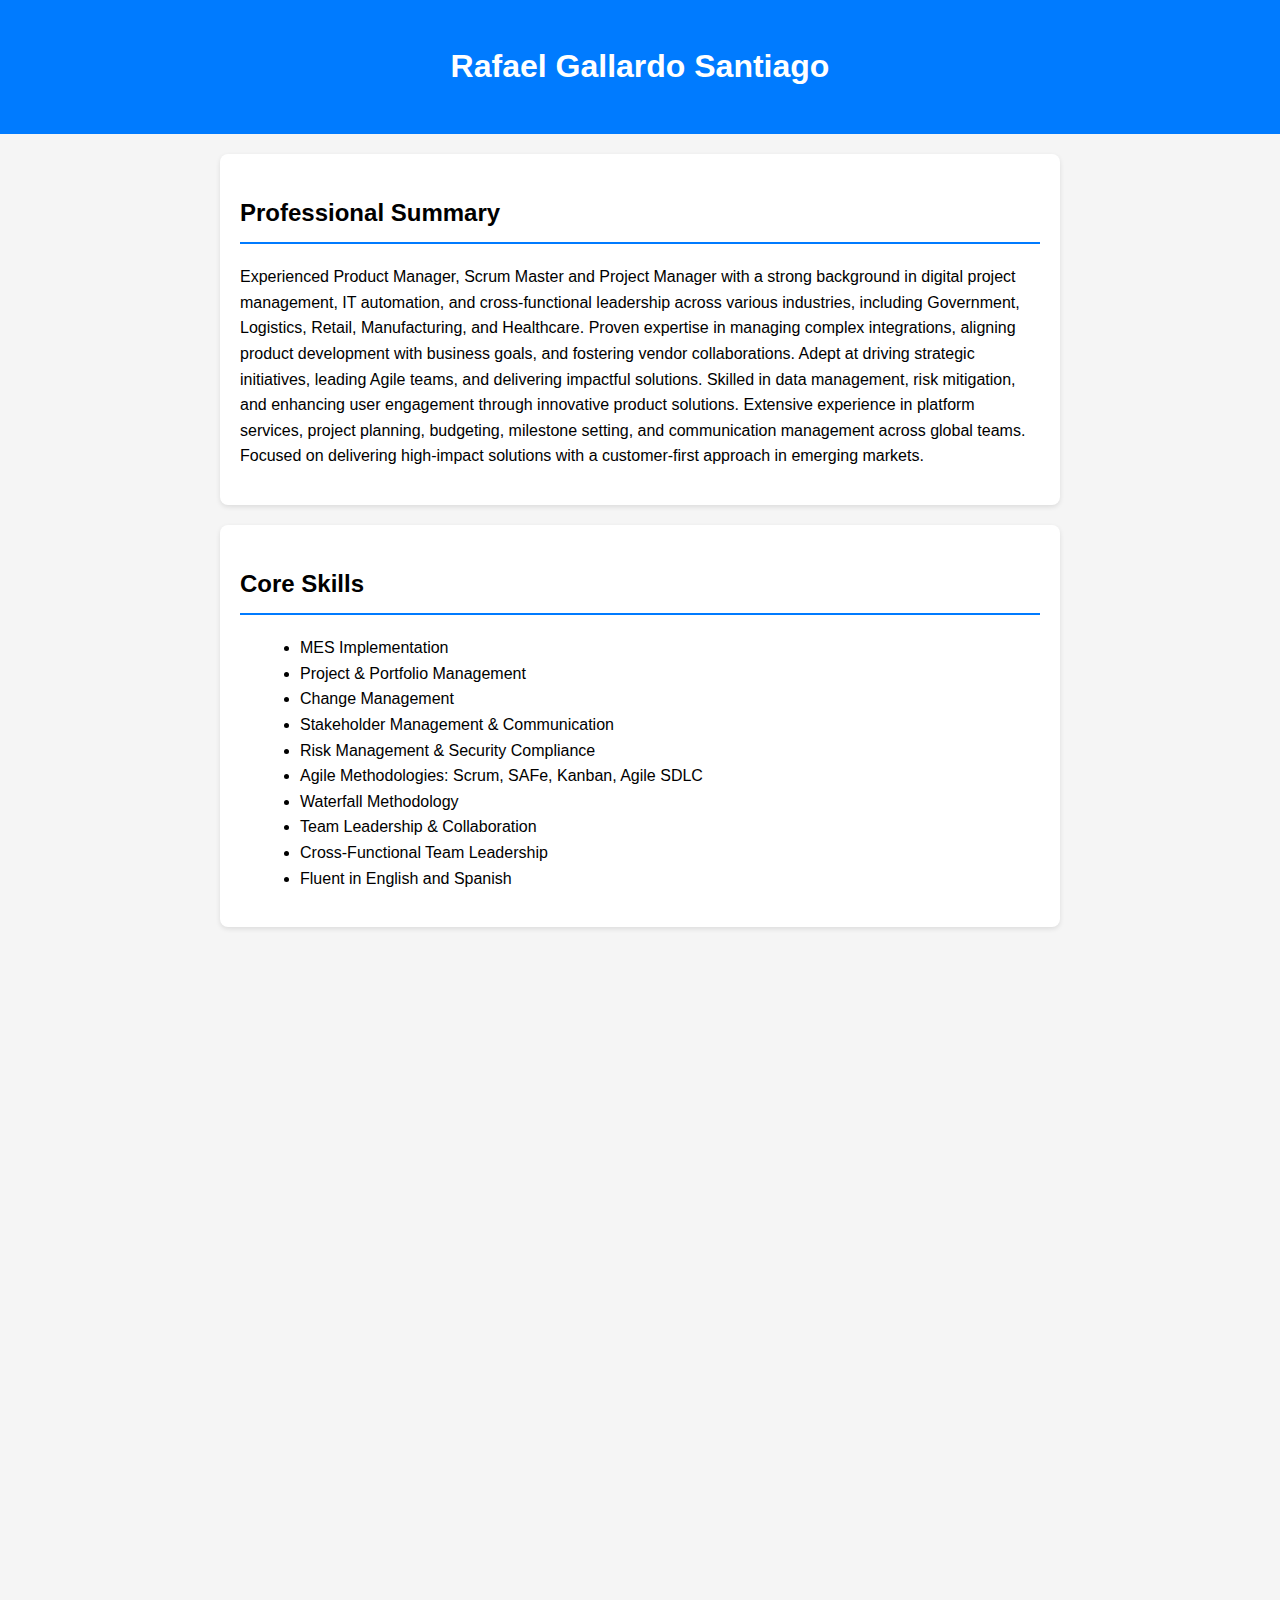
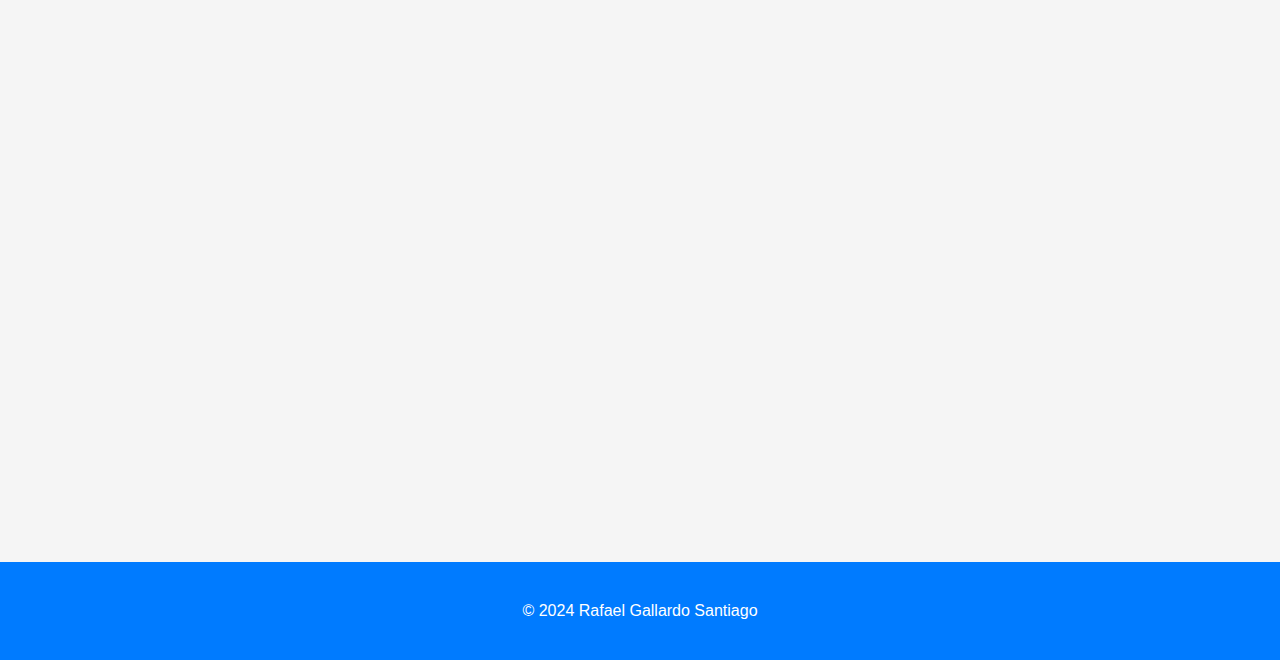
==== Index2.html @ 441f89a7 "Add files via upload" ====
<!DOCTYPE html>
<html lang="en">
<head>
    <meta charset="UTF-8">
    <meta name="viewport" content="width=device-width, initial-scale=1.0">
    <title>My Resume</title>
    <link rel="stylesheet" href="style2.css"> <!-- Enlace a la hoja de estilo -->
    <script>
        // Cerrar detalles de trabajo al hacer clic fuera de ellos
        document.addEventListener('click', (event) => {
            const jobDetails = document.querySelectorAll('.job-details');
            if (!event.target.closest('.job-title')) {
                jobDetails.forEach(details => details.classList.remove('active'));
            }
        });

        // Agregar efecto de scroll
        document.addEventListener('DOMContentLoaded', () => {
            const sections = document.querySelectorAll('.scroll-section');

            const observer = new IntersectionObserver((entries) => {
                entries.forEach(entry => {
                    if (entry.isIntersecting) {
                        entry.target.classList.add('visible'); // Añadir la clase visible
                        observer.unobserve(entry.target); // Dejar de observar
                    }
                });
            });

            sections.forEach(section => {
                observer.observe(section); // Observar cada sección
            });
        });
    </script>
</head>
<body>
    <header>
        <h1>Rafael Gallardo Santiago</h1> <!-- Nombre del usuario -->
    </header>

    <section class="summary scroll-section">
        <h2>Professional Summary</h2> <!-- Resumen profesional -->
        <p>Experienced Product Manager, 
        Scrum Master and 
        Project Manager with a strong background 
        in digital project management, IT automation, and 
        cross-functional leadership across various industries, including Government, Logistics, 
        Retail, Manufacturing, and Healthcare. Proven expertise in managing complex integrations, 
        aligning product development with business goals, and fostering vendor collaborations. 
        Adept at driving strategic initiatives, leading Agile teams, and delivering impactful solutions. 
        Skilled in data management, risk mitigation, and enhancing user engagement through innovative 
        product solutions. Extensive experience in platform services, project planning, budgeting, 
        milestone setting, and communication management across global teams. Focused on delivering 
        high-impact solutions with a customer-first approach in emerging markets.</p>
    </section>

    <section class="skills scroll-section">
        <h2>Core Skills</h2>
        <ul>
            <li>MES Implementation</li>
            <li>Project & Portfolio Management</li>
            <li>Change Management</li>
            <li>Stakeholder Management & Communication</li>
            <li>Risk Management & Security Compliance</li>
            <li>Agile Methodologies: Scrum, SAFe, Kanban, Agile SDLC</li>
            <li>Waterfall Methodology</li>
            <li>Team Leadership & Collaboration</li>
            <li>Cross-Functional Team Leadership</li>
            <li>Fluent in English and Spanish</li>
        </ul>
    </section>

    <section class="achievements scroll-section">
        <h2>Relevant Achievements</h2> <!-- Nuevas logros relevantes -->
        <ul>
            <li>Successfully led a multi-site MES Implementation project across three plants, reducing manual interventions by 15%.</li>
            <li>Guided cross-functional teams through change management processes, increasing adoption rates by 20%.</li>
            <li>Managed a portfolio of projects, including a critical ERP integration, achieving seamless rollouts and positive stakeholder feedback.</li>
        </ul>
    </section>

    <section class="experience scroll-section">
        <h2>Experience</h2>

        <div class="job">
            <h3 class="job-title">Product Owner<br>Baxter, CDMX, México</h3>
            <p>October 2022 – June 2024</p>
            <div id="job1Details" class="job-details">
                <ul class="experience-list">
                    <li>Product & Integration Management: Spearheaded digital survey portal projects, enhancing customer engagement and aligning product strategy with customer needs.</li>
                    <li>Data Optimization: Managed data cleaning, reducing costs by 10% and optimizing workflows for AP automation and platform services.</li>
                    <li>Risk Management & Quality Assurance: Developed a Recovery Disaster Plan (RDP) and led security assessments to ensure compliance and system resilience.</li>
                    <li>Vendor Management & Collaboration: Managed relationships with SaaS vendors, supporting commercial teams and integrating technology solutions to improve customer experience.</li>
                    <li>Leadership & Delivery: Defined KPIs, led backlog management, and ensured seamless execution of platform-related projects.</li>
                </ul>
            </div>
        </div>

        <div class="job">
            <h3 class="job-title">Project Manager/Scrum Master<br>Avattar Consulting, Monterrey, N.L., México</h3>
            <p>September 2019 – June 2022</p>
            <div id="job2Details" class="job-details">
                <ul class="experience-list">
                    <li>Led MES and ITSM implementations, aligning with agile methodologies and driving key milestones.</li>
                    <li>Platform Services Development: Led ITSM y automatización de proyectos que se alinearon con la hoja de ruta del producto, ofreciendo soluciones que mejoraron los resultados comerciales y la satisfacción del cliente.</li>
                    <li>Portfolio & Process Management: Managed a portfolio of supply chain projects, executing strategic initiatives and achieving milestones on time.</li>
                    <li>Backlog & Roadmap Prioritization: Prioritized product backlogs based on business impact and customer needs, delivering results aligned with company objectives.</li>
                    <li>Agile Leadership: Promoted continuous improvement through Agile practices and led cross-functional teams in product execution.</li>
                    <li>Infrastructure & Operations Oversight: Supervised upgrades to support digital transformation initiatives and platform enhancements.</li>
                </ul>
            </div>
        </div>

        <div class="job">
            <h3 class="job-title">Project Manager<br>DHL/Latbc Consulting, CDMX, México</h3>
            <p>December 2017 – June 2019</p>
            <div id="job3Details" class="job-details">
                <ul class="experience-list">
                    <li>HR Technology Transition: Directed the transition to new HR platforms, improving operational efficiency and ensuring seamless system integration.</li>
                    <li>Project Portfolio Management: Managed a range of projects that aligned with company strategy, optimizing resources and improving platform stability.</li>
                    <li>Drove change management efforts and facilitated collaboration between diverse global teams.</li>
                    <li>Achieved a 10% cost reduction through effective risk mitigation and stakeholder communication.</li>
                </ul>
            </div>
        </div>

        <div class="job">
            <h3 class="job-title">Project Manager<br>Soletanche Bachy, Paris, France</h3>
            <p>September 2017 – November 2019</p>
            <div id="job4Details" class="job-details">
                <ul class="experience-list">
                    <li>Financial Systems Integration: Led the integration of financial systems, streamlining AP processes to enhance platform performance and compliance with global standards.</li>
                    <li>Automation & Process Optimization: Implemented OCR soluciones y automatizó flujos de trabajo, mejorando la eficiencia operativa para servicios basados en plataformas.</li>
                </ul>
            </div>
        </div>

        <div class="job">
            <h3 class="job-title">Scrum Master/Project Manager<br>SUNAT, Lima, Peru</h3>
            <p>July 2016 – July 2017</p>
            <div id="job5Details" class="job-details">
                <ul class="experience-list">
                    <li>Agile Product Development: Managed product backlogs and facilitated Scrum ceremonies to deliver key features for the financial services platform, ensuring compliance with regulatory requirements.</li>
                    <li>Compliance & Process Integration: Ensured that platform-related features complied with Peruvian legislation, driving successful system integrations and market launches.</li>
                </ul>
            </div>
        </div>

        <div class="job">
            <h3 class="job-title">Consultant, Acting Manager, Project Manager, Functional & Technical Lead<br>Various Clients: Siemens, Deloitte, HP, etc., CDMX, México</h3>
            <p>July 2015 – June 2016</p>
            <div id="job6Details" class="job-details">
                <ul class="experience-list">
                    <li>ERP Systems Migration: Directed ERP migrations, ensuring platform integrity and uninterrupted business operations.</li>
                </ul>
            </div>
        </div>

        <!-- Puedes agregar más trabajos aquí -->
    </section>

    <footer>
        <p>&copy; 2024 Rafael Gallardo Santiago</p>
    </footer>
</body>
</html>
---- style2.css ----
/* Estilos generales */
body {
    font-family: 'Arial', sans-serif;
    margin: 0;
    padding: 0;
    line-height: 1.6;
    background-color: #f5f5f5;
}

/* Estilo del encabezado */
header {
    background: #007bff;
    color: #fff;
    padding: 20px;
    text-align: center;
}

/* Estilo de las secciones */
section {
    max-width: 800px;
    margin: 20px auto;
    padding: 20px;
    background: #fff;
    border-radius: 8px;
    box-shadow: 0 2px 5px rgba(0, 0, 0, 0.1);
}

/* Estilo de los títulos */
h2 {
    border-bottom: 2px solid #007bff;
    padding-bottom: 10px;
}

/* Estilo de las listas */
ul {
    list-style-type: disc;
    margin-left: 20px;
}

/* Estilo de los trabajos */
.job {
    margin-bottom: 20px;
}

.job-title {
    cursor: pointer;
    color: #007bff;
}

.job-details {
    display: none; /* Ocultar detalles por defecto */
}

.job-details.active {
    display: block; /* Mostrar detalles cuando está activo */
}

/* Efecto de visibilidad al hacer scroll */
.scroll-section {
    opacity: 0;
    transform: translateY(20px);
    transition: opacity 0.6s ease, transform 0.6s ease;
}

.scroll-section.visible {
    opacity: 1;
    transform: translateY(0);
}

/* Estilo del pie de página */
footer {
    text-align: center;
    padding: 20px;
    background: #007bff;
    color: #fff;
    position: relative;
}
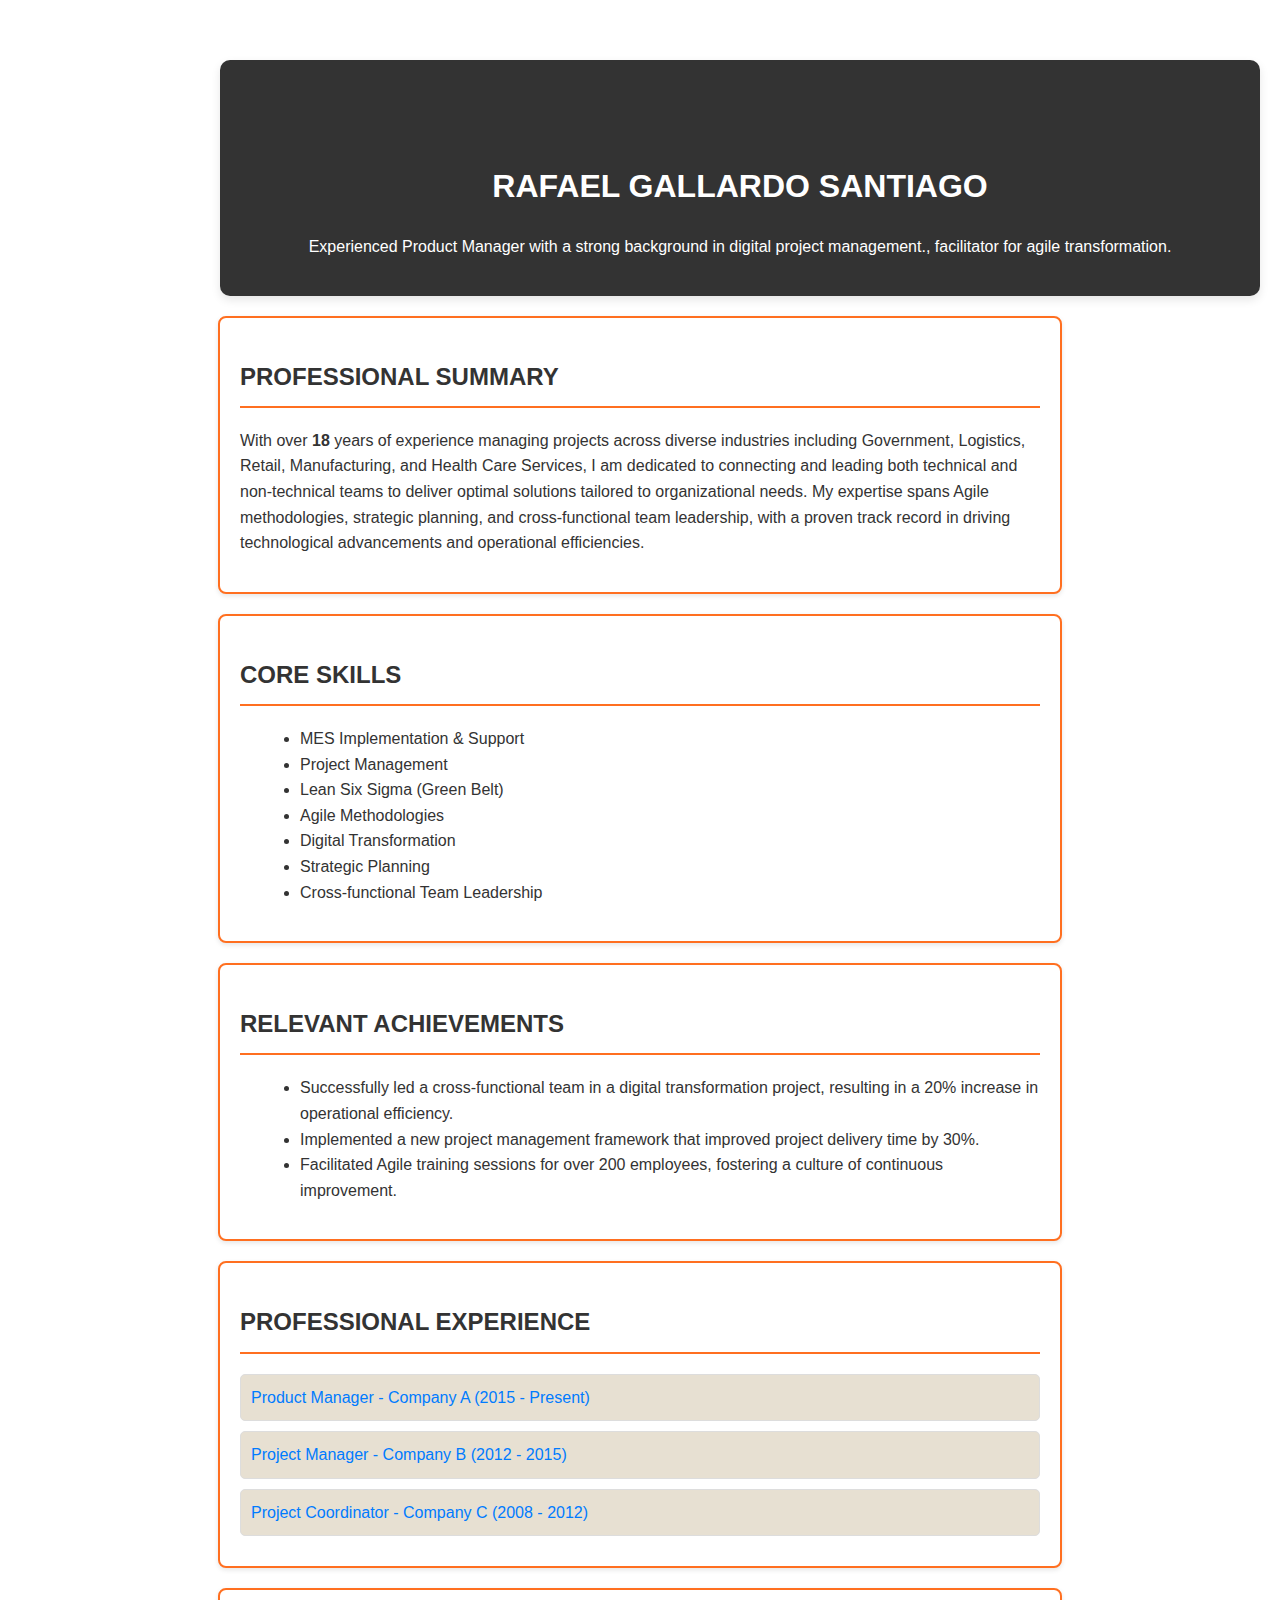
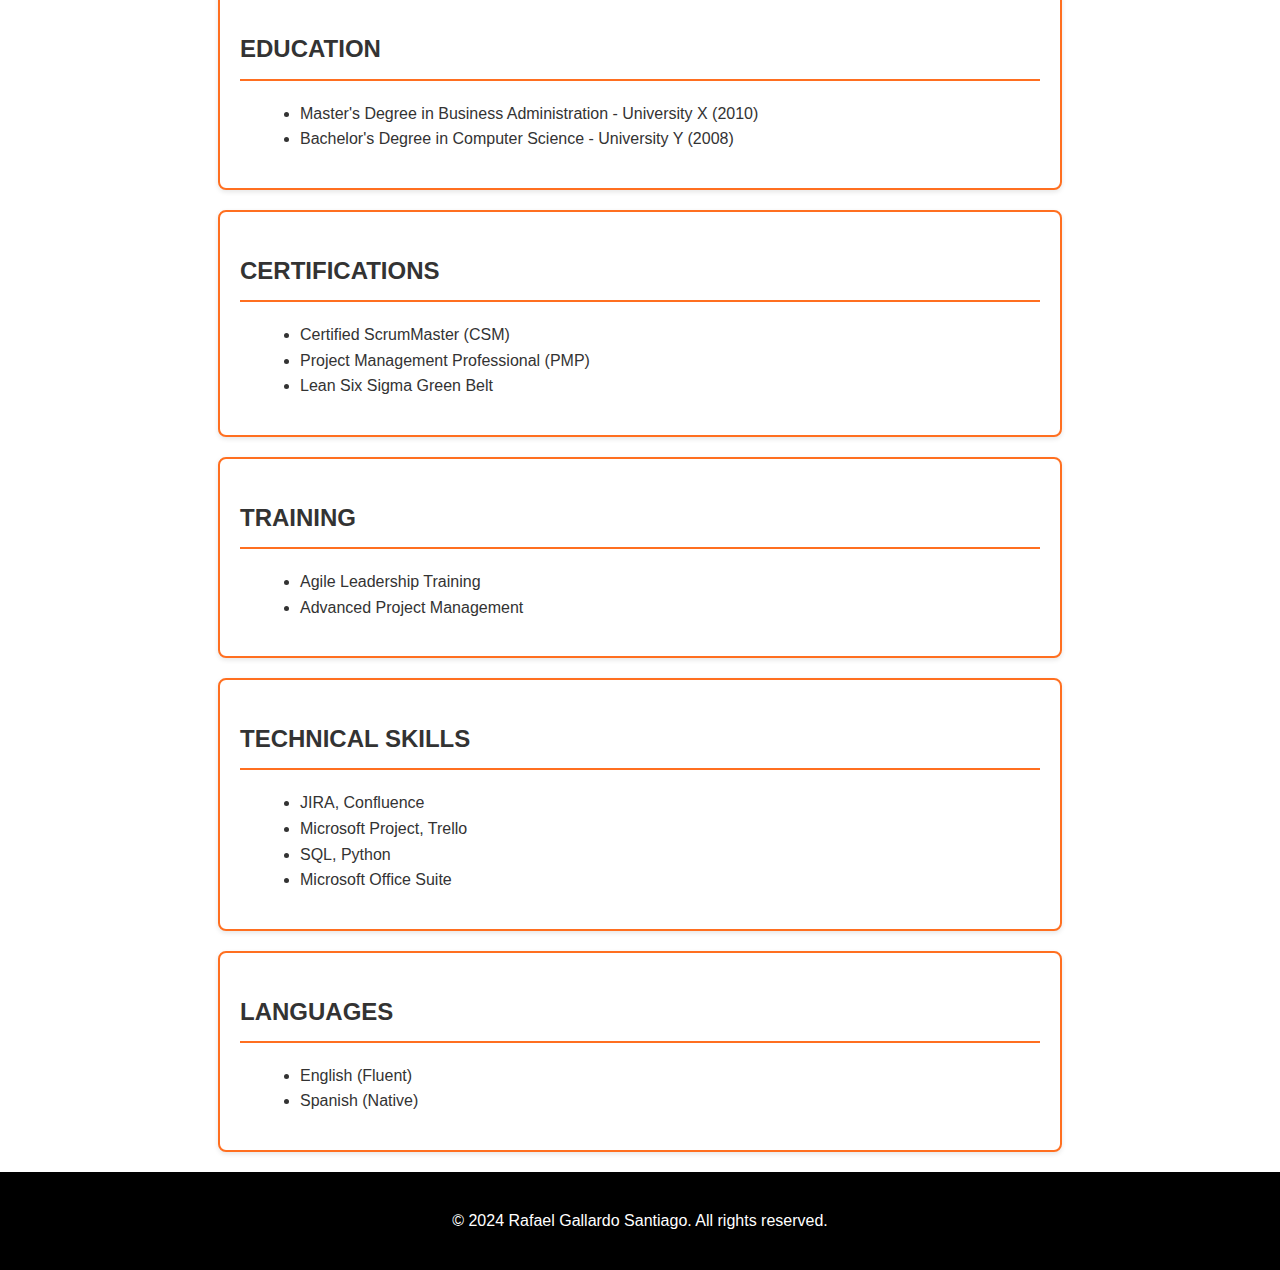
==== commit f9d0f382: "Update Index2.html" ====
--- a/Index2.html
+++ b/Index2.html
@@ -1,166 +1,273 @@
 <!DOCTYPE html>
 <html lang="en">
 <head>
-    <meta charset="UTF-8">
-    <meta name="viewport" content="width=device-width, initial-scale=1.0">
-    <title>My Resume</title>
-    <link rel="stylesheet" href="style2.css"> <!-- Enlace a la hoja de estilo -->
-    <script>
-        // Cerrar detalles de trabajo al hacer clic fuera de ellos
-        document.addEventListener('click', (event) => {
-            const jobDetails = document.querySelectorAll('.job-details');
-            if (!event.target.closest('.job-title')) {
-                jobDetails.forEach(details => details.classList.remove('active'));
-            }
-        });
-
-        // Agregar efecto de scroll
-        document.addEventListener('DOMContentLoaded', () => {
-            const sections = document.querySelectorAll('.scroll-section');
-
-            const observer = new IntersectionObserver((entries) => {
-                entries.forEach(entry => {
-                    if (entry.isIntersecting) {
-                        entry.target.classList.add('visible'); // Añadir la clase visible
-                        observer.unobserve(entry.target); // Dejar de observar
-                    }
-                });
-            });
-
-            sections.forEach(section => {
-                observer.observe(section); // Observar cada sección
-            });
-        });
-    </script>
+    <meta charset="UTF-8"> <!-- Establece el conjunto de caracteres como UTF-8 -->
+    <meta name="viewport" content="width=device-width, initial-scale=1.0"> <!-- Configura la vista para dispositivos móviles -->
+    <meta name="description" content="Resume of Rafael Gallardo Santiago, experienced Product Manager specializing in digital project management."> <!-- Descripción del contenido -->
+    <meta name="keywords" content="Resume, Product Manager, Project Management, Agile, Certifications"> <!-- Palabras clave para SEO -->
+    <title>My Resume</title> <!-- Título de la página -->
+    <link rel="stylesheet" href="style2.css"> <!-- Enlace a la hoja de estilos externa -->
+    <style>
+        body {
+            font-family: 'Segoe UI', sans-serif; /* Fuente principal */
+            margin: 0; /* Sin margen */
+            padding: 0; /* Sin relleno */
+            line-height: 1.6; /* Altura de línea */
+            background-color: #ffffff; /* Color de fondo */
+            color: #333333; /* Color del texto */
+        }
+
+        .navbar {
+            display: flex; /* Usar flexbox para la disposición */
+            flex-direction: row; /* Dirección de la navbar en fila */
+            background: #000000; /* Color de fondo de la navbar */
+            padding: 10px; /* Relleno de la navbar */
+            position: fixed; /* Fija en la pantalla */
+            top: 0; /* Arriba de la pantalla */
+            left: 0; /* A la izquierda */
+            width: 100%; /* Ancho completo */
+            overflow-x: auto; /* Permitir desplazamiento horizontal */
+            white-space: nowrap; /* Evitar saltos de línea */
+            z-index: 999; /* Mantener por encima */
+        }
+
+        .navbar a {
+            color: #ffffff; /* Color de texto de los enlaces */
+            text-decoration: none; /* Sin subrayado */
+            padding: 15px; /* Relleno de los enlaces */
+            margin: 0 5px; /* Margen entre enlaces */
+            transition: background 0.3s, color 0.3s, font-weight 0.3s; /* Transición suave */
+            border-radius: 5px; /* Bordes redondeados */
+            text-transform: uppercase; /* Texto en mayúsculas */
+        }
+
+        .navbar a:hover, .navbar a:focus {
+            background: #ff6f20; /* Color de fondo al pasar el mouse */
+            color: #000000; /* Color de texto al pasar el mouse */
+            font-weight: bold; /* Texto en negrita al pasar el mouse */
+        }
+
+        .navbar a.active {
+            background: #ff6f20; /* Color de fondo activo */
+            color: #000000; /* Color de texto activo */
+            font-weight: bold; /* Negrita para enlace activo */
+        }
+
+        .main-header {
+            padding: 80px 20px 20px; /* Relleno del encabezado */
+            text-align: center; /* Centrar texto */
+            position: relative; /* Posición relativa */
+            z-index: 1000; /* Mantener por encima */
+            background: #333333; /* Color de fondo del encabezado */
+            color: #ffffff; /* Color del texto */
+            border-radius: 10px; /* Bordes redondeados */
+            margin-top: 60px; /* Margen superior para evitar superposición con navbar */
+            margin-left: 20px; /* Margen a la izquierda */
+            margin-right: 20px; /* Margen a la derecha */
+            box-shadow: 0 4px 10px rgba(0, 0, 0, 0.1); /* Sombra */
+        }
+
+        section {
+            max-width: 800px; /* Ancho máximo de la sección */
+            margin: 20px auto; /* Margen automático */
+            padding: 20px; /* Relleno de la sección */
+            background: #ffffff; /* Color de fondo de la sección */
+            border-radius: 8px; /* Bordes redondeados */
+            box-shadow: 0 2px 5px rgba(0, 0, 0, 0.1); /* Sombra */
+            border: 2px solid #ff6f20; /* Borde */
+            transition: background 0.3s ease; /* Transición de fondo */
+        }
+
+        section:hover {
+            background-color: #f2f2f2; /* Cambio de color al pasar el mouse */
+        }
+
+        h2 {
+            border-bottom: 2px solid #ff6f20; /* Línea inferior */
+            padding-bottom: 10px; /* Relleno inferior */
+            cursor: pointer; /* Cambiar cursor */
+            text-transform: uppercase; /* Texto en mayúsculas */
+        }
+
+        .job-title {
+            cursor: pointer; /* Cambiar cursor */
+            background: #e7e0d2; /* Color de fondo de título de trabajo */
+            padding: 10px; /* Relleno */
+            border: 1px solid #ddd; /* Borde */
+            border-radius: 5px; /* Bordes redondeados */
+            margin: 10px 0; /* Margen */
+        }
+
+        .job-details {
+            display: none; /* Oculto por defecto */
+            padding: 10px; /* Relleno */
+            border-left: 3px solid #ff6f20; /* Borde izquierdo */
+            margin-top: 5px; /* Margen superior */
+            background: #f9f9f9; /* Color de fondo */
+        }
+
+        footer {
+            text-align: center; /* Centrar texto en pie de página */
+            padding: 20px; /* Relleno */
+            background: #000000; /* Color de fondo */
+            color: #ffffff; /* Color de texto */
+            position: relative; /* Posición relativa */
+            margin-top: 20px; /* Margen superior */
+        }
+
+        @media (min-width: 768px) {
+            .navbar {
+                flex-direction: column; /* Dirección de la navbar en columna */
+                left: -220px; /* Oculto inicialmente */
+                width: 200px; /* Ancho de la navbar */
+                height: 100%; /* Altura completa */
+                transition: left 0.3s; /* Transición suave al mostrar/ocultar */
+            }
+            .navbar.show {
+                left: 0; /* Mostrar la navbar */
+            }
+            .main-header {
+                margin-left: 220px; /* Margen a la izquierda para el encabezado */
+            }
+        }
+
+        @media (max-width: 768px) {
+            body {
+                font-size: 14px; /* Tamaño de fuente más pequeño en móvil */
+            }
+            .main-header {
+                margin-left: 0; /* Sin margen a la izquierda */
+                margin-right: 0; /* Sin margen a la derecha */
+            }
+        }
+
+        html {
+            scroll-behavior: smooth; /* Desplazamiento suave */
+        }
+    </style>
 </head>
 <body>
-    <header>
-        <h1>Rafael Gallardo Santiago</h1> <!-- Nombre del usuario -->
+
+    <nav class="navbar" aria-label="Main navigation"> <!-- Barra de navegación principal -->
+        <a href="#professional-summary">PROFESSIONAL SUMMARY</a> <!-- Enlace a resumen profesional -->
+        <a href="#core-skills">CORE SKILLS</a> <!-- Enlace a habilidades clave -->
+        <a href="#achievements">RELEVANT ACHIEVEMENTS</a> <!-- Enlace a logros relevantes -->
+        <a href="#experience">PROFESSIONAL EXPERIENCE</a> <!-- Enlace a experiencia profesional -->
+        <a href="#education">EDUCATION</a> <!-- Enlace a educación -->
+        <a href="#certifications">CERTIFICATIONS</a> <!-- Enlace a certificaciones -->
+        <a href="#training">TRAINING</a> <!-- Enlace a formación -->
+        <a href="#technical-skills">TECHNICAL SKILLS</a> <!-- Enlace a habilidades técnicas -->
+        <a href="#languages">LANGUAGES</a> <!-- Enlace a idiomas -->
+    </nav>
+
+    <header class="main-header"> <!-- Encabezado principal -->
+        <h1>RAFAEL GALLARDO SANTIAGO</h1> <!-- Nombre del candidato -->
+        <p>Experienced Product Manager with a strong background in digital project management., facilitator for agile transformation.</p> <!-- Descripción breve -->
     </header>
 
-    <section class="summary scroll-section">
-        <h2>Professional Summary</h2> <!-- Resumen profesional -->
-        <p>Experienced Product Manager, 
-        Scrum Master and 
-        Project Manager with a strong background 
-        in digital project management, IT automation, and 
-        cross-functional leadership across various industries, including Government, Logistics, 
-        Retail, Manufacturing, and Healthcare. Proven expertise in managing complex integrations, 
-        aligning product development with business goals, and fostering vendor collaborations. 
-        Adept at driving strategic initiatives, leading Agile teams, and delivering impactful solutions. 
-        Skilled in data management, risk mitigation, and enhancing user engagement through innovative 
-        product solutions. Extensive experience in platform services, project planning, budgeting, 
-        milestone setting, and communication management across global teams. Focused on delivering 
-        high-impact solutions with a customer-first approach in emerging markets.</p>
-    </section>
-
-    <section class="skills scroll-section">
-        <h2>Core Skills</h2>
-        <ul>
-            <li>MES Implementation</li>
-            <li>Project & Portfolio Management</li>
-            <li>Change Management</li>
-            <li>Stakeholder Management & Communication</li>
-            <li>Risk Management & Security Compliance</li>
-            <li>Agile Methodologies: Scrum, SAFe, Kanban, Agile SDLC</li>
-            <li>Waterfall Methodology</li>
-            <li>Team Leadership & Collaboration</li>
-            <li>Cross-Functional Team Leadership</li>
-            <li>Fluent in English and Spanish</li>
-        </ul>
-    </section>
-
-    <section class="achievements scroll-section">
-        <h2>Relevant Achievements</h2> <!-- Nuevas logros relevantes -->
-        <ul>
-            <li>Successfully led a multi-site MES Implementation project across three plants, reducing manual interventions by 15%.</li>
-            <li>Guided cross-functional teams through change management processes, increasing adoption rates by 20%.</li>
-            <li>Managed a portfolio of projects, including a critical ERP integration, achieving seamless rollouts and positive stakeholder feedback.</li>
-        </ul>
-    </section>
-
-    <section class="experience scroll-section">
-        <h2>Experience</h2>
-
-        <div class="job">
-            <h3 class="job-title">Product Owner<br>Baxter, CDMX, México</h3>
-            <p>October 2022 – June 2024</p>
-            <div id="job1Details" class="job-details">
-                <ul class="experience-list">
-                    <li>Product & Integration Management: Spearheaded digital survey portal projects, enhancing customer engagement and aligning product strategy with customer needs.</li>
-                    <li>Data Optimization: Managed data cleaning, reducing costs by 10% and optimizing workflows for AP automation and platform services.</li>
-                    <li>Risk Management & Quality Assurance: Developed a Recovery Disaster Plan (RDP) and led security assessments to ensure compliance and system resilience.</li>
-                    <li>Vendor Management & Collaboration: Managed relationships with SaaS vendors, supporting commercial teams and integrating technology solutions to improve customer experience.</li>
-                    <li>Leadership & Delivery: Defined KPIs, led backlog management, and ensured seamless execution of platform-related projects.</li>
-                </ul>
+    <main class="container"> <!-- Contenedor principal -->
+        <section id="professional-summary"> <!-- Sección de resumen profesional -->
+            <h2>PROFESSIONAL SUMMARY</h2> <!-- Título de la sección -->
+            <p>With over <strong>18</strong> years of experience managing projects across diverse industries including Government, Logistics, Retail, Manufacturing, and Health Care Services, I am dedicated to connecting and leading both technical and non-technical teams to deliver 
+                   optimal solutions tailored to organizational needs. My expertise spans Agile methodologies, strategic planning, and cross-functional team leadership, with a proven track record in driving technological advancements and operational efficiencies.</p> <!-- Contenido del resumen -->
+        </section>
+
+        <section id="core-skills"> <!-- Sección de habilidades clave -->
+            <h2>CORE SKILLS</h2> <!-- Título de la sección -->
+            <ul> <!-- Lista de habilidades -->
+                <li>MES Implementation & Support</li> <!-- Habilidad 1 -->
+                <li>Project Management</li> <!-- Habilidad 2 -->
+                <li>Lean Six Sigma (Green Belt)</li> <!-- Habilidad 3 -->
+                <li>Agile Methodologies</li> <!-- Habilidad 4 -->
+                <li>Digital Transformation</li> <!-- Habilidad 5 -->
+                <li>Strategic Planning</li> <!-- Habilidad 6 -->
+                <li>Cross-functional Team Leadership</li> <!-- Habilidad 7 -->
+            </ul>
+        </section>
+
+        <section id="achievements"> <!-- Sección de logros relevantes -->
+            <h2>RELEVANT ACHIEVEMENTS</h2> <!-- Título de la sección -->
+            <ul> <!-- Lista de logros -->
+                <li>Successfully led a cross-functional team in a digital transformation project, resulting in a 20% increase in operational efficiency.</li> <!-- Logro 1 -->
+                <li>Implemented a new project management framework that improved project delivery time by 30%.</li> <!-- Logro 2 -->
+                <li>Facilitated Agile training sessions for over 200 employees, fostering a culture of continuous improvement.</li> <!-- Logro 3 -->
+            </ul>
+        </section>
+
+        <section id="experience"> <!-- Sección de experiencia profesional -->
+            <h2>PROFESSIONAL EXPERIENCE</h2> <!-- Título de la sección -->
+            <div class="job-title" onclick="toggleDetails('job1-details')">Product Manager - Company A (2015 - Present)</div> <!-- Título de trabajo 1 -->
+            <div class="job-details" id="job1-details"> <!-- Detalles del trabajo 1 -->
+                <p>Leading a team of product owners and developers to deliver digital products that meet customer needs.</p> <!-- Descripción del trabajo 1 -->
             </div>
-        </div>
-
-        <div class="job">
-            <h3 class="job-title">Project Manager/Scrum Master<br>Avattar Consulting, Monterrey, N.L., México</h3>
-            <p>September 2019 – June 2022</p>
-            <div id="job2Details" class="job-details">
-                <ul class="experience-list">
-                    <li>Led MES and ITSM implementations, aligning with agile methodologies and driving key milestones.</li>
-                    <li>Platform Services Development: Led ITSM y automatización de proyectos que se alinearon con la hoja de ruta del producto, ofreciendo soluciones que mejoraron los resultados comerciales y la satisfacción del cliente.</li>
-                    <li>Portfolio & Process Management: Managed a portfolio of supply chain projects, executing strategic initiatives and achieving milestones on time.</li>
-                    <li>Backlog & Roadmap Prioritization: Prioritized product backlogs based on business impact and customer needs, delivering results aligned with company objectives.</li>
-                    <li>Agile Leadership: Promoted continuous improvement through Agile practices and led cross-functional teams in product execution.</li>
-                    <li>Infrastructure & Operations Oversight: Supervised upgrades to support digital transformation initiatives and platform enhancements.</li>
-                </ul>
+            <div class="job-title" onclick="toggleDetails('job2-details')">Project Manager - Company B (2012 - 2015)</div> <!-- Título de trabajo 2 -->
+            <div class="job-details" id="job2-details"> <!-- Detalles del trabajo 2 -->
+                <p>Managed multiple projects with budgets exceeding $1M, ensuring timely delivery and stakeholder satisfaction.</p> <!-- Descripción del trabajo 2 -->
             </div>
-        </div>
-
-        <div class="job">
-            <h3 class="job-title">Project Manager<br>DHL/Latbc Consulting, CDMX, México</h3>
-            <p>December 2017 – June 2019</p>
-            <div id="job3Details" class="job-details">
-                <ul class="experience-list">
-                    <li>HR Technology Transition: Directed the transition to new HR platforms, improving operational efficiency and ensuring seamless system integration.</li>
-                    <li>Project Portfolio Management: Managed a range of projects that aligned with company strategy, optimizing resources and improving platform stability.</li>
-                    <li>Drove change management efforts and facilitated collaboration between diverse global teams.</li>
-                    <li>Achieved a 10% cost reduction through effective risk mitigation and stakeholder communication.</li>
-                </ul>
+            <div class="job-title" onclick="toggleDetails('job3-details')">Project Coordinator - Company C (2008 - 2012)</div> <!-- Título de trabajo 3 -->
+            <div class="job-details" id="job3-details"> <!-- Detalles del trabajo 3 -->
+                <p>Supported project managers in coordinating project activities, schedules, and resources.</p> <!-- Descripción del trabajo 3 -->
             </div>
-        </div>
-
-        <div class="job">
-            <h3 class="job-title">Project Manager<br>Soletanche Bachy, Paris, France</h3>
-            <p>September 2017 – November 2019</p>
-            <div id="job4Details" class="job-details">
-                <ul class="experience-list">
-                    <li>Financial Systems Integration: Led the integration of financial systems, streamlining AP processes to enhance platform performance and compliance with global standards.</li>
-                    <li>Automation & Process Optimization: Implemented OCR soluciones y automatizó flujos de trabajo, mejorando la eficiencia operativa para servicios basados en plataformas.</li>
-                </ul>
-            </div>
-        </div>
-
-        <div class="job">
-            <h3 class="job-title">Scrum Master/Project Manager<br>SUNAT, Lima, Peru</h3>
-            <p>July 2016 – July 2017</p>
-            <div id="job5Details" class="job-details">
-                <ul class="experience-list">
-                    <li>Agile Product Development: Managed product backlogs and facilitated Scrum ceremonies to deliver key features for the financial services platform, ensuring compliance with regulatory requirements.</li>
-                    <li>Compliance & Process Integration: Ensured that platform-related features complied with Peruvian legislation, driving successful system integrations and market launches.</li>
-                </ul>
-            </div>
-        </div>
-
-        <div class="job">
-            <h3 class="job-title">Consultant, Acting Manager, Project Manager, Functional & Technical Lead<br>Various Clients: Siemens, Deloitte, HP, etc., CDMX, México</h3>
-            <p>July 2015 – June 2016</p>
-            <div id="job6Details" class="job-details">
-                <ul class="experience-list">
-                    <li>ERP Systems Migration: Directed ERP migrations, ensuring platform integrity and uninterrupted business operations.</li>
-                </ul>
-            </div>
-        </div>
-
-        <!-- Puedes agregar más trabajos aquí -->
-    </section>
-
-    <footer>
-        <p>&copy; 2024 Rafael Gallardo Santiago</p>
+        </section>
+
+        <section id="education"> <!-- Sección de educación -->
+            <h2>EDUCATION</h2> <!-- Título de la sección -->
+            <ul> <!-- Lista de educación -->
+                <li>Master's Degree in Business Administration - University X (2010)</li> <!-- Educación 1 -->
+                <li>Bachelor's Degree in Computer Science - University Y (2008)</li> <!-- Educación 2 -->
+            </ul>
+        </section>
+
+        <section id="certifications"> <!-- Sección de certificaciones -->
+            <h2>CERTIFICATIONS</h2> <!-- Título de la sección -->
+            <ul> <!-- Lista de certificaciones -->
+                <li>Certified ScrumMaster (CSM)</li> <!-- Certificación 1 -->
+                <li>Project Management Professional (PMP)</li> <!-- Certificación 2 -->
+                <li>Lean Six Sigma Green Belt</li> <!-- Certificación 3 -->
+            </ul>
+        </section>
+
+        <section id="training"> <!-- Sección de formación -->
+            <h2>TRAINING</h2> <!-- Título de la sección -->
+            <ul> <!-- Lista de formación -->
+                <li>Agile Leadership Training</li> <!-- Formación 1 -->
+                <li>Advanced Project Management</li> <!-- Formación 2 -->
+            </ul>
+        </section>
+
+        <section id="technical-skills"> <!-- Sección de habilidades técnicas -->
+            <h2>TECHNICAL SKILLS</h2> <!-- Título de la sección -->
+            <ul> <!-- Lista de habilidades técnicas -->
+                <li>JIRA, Confluence</li> <!-- Habilidad técnica 1 -->
+                <li>Microsoft Project, Trello</li> <!-- Habilidad técnica 2 -->
+                <li>SQL, Python</li> <!-- Habilidad técnica 3 -->
+                <li>Microsoft Office Suite</li> <!-- Habilidad técnica 4 -->
+            </ul>
+        </section>
+
+        <section id="languages"> <!-- Sección de idiomas -->
+            <h2>LANGUAGES</h2> <!-- Título de la sección -->
+            <ul> <!-- Lista de idiomas -->
+                <li>English (Fluent)</li> <!-- Idioma 1 -->
+                <li>Spanish (Native)</li> <!-- Idioma 2 -->
+            </ul>
+        </section>
+    </main>
+
+    <footer> <!-- Pie de página -->
+        <p>&copy; 2024 Rafael Gallardo Santiago. All rights reserved.</p> <!-- Texto de derechos de autor -->
     </footer>
+
+    <script>
+        function toggleDetails(id) { // Función para alternar detalles
+            var details = document.getElementById(id); // Obtener detalles
+            if (details.style.display === "none" || details.style.display === "") { // Comprobar si está oculto
+                details.style.display = "block"; // Mostrar detalles
+            } else {
+                details.style.display = "none"; // Ocultar detalles
+            }
+        }
+    </script>
 </body>
 </html>
+
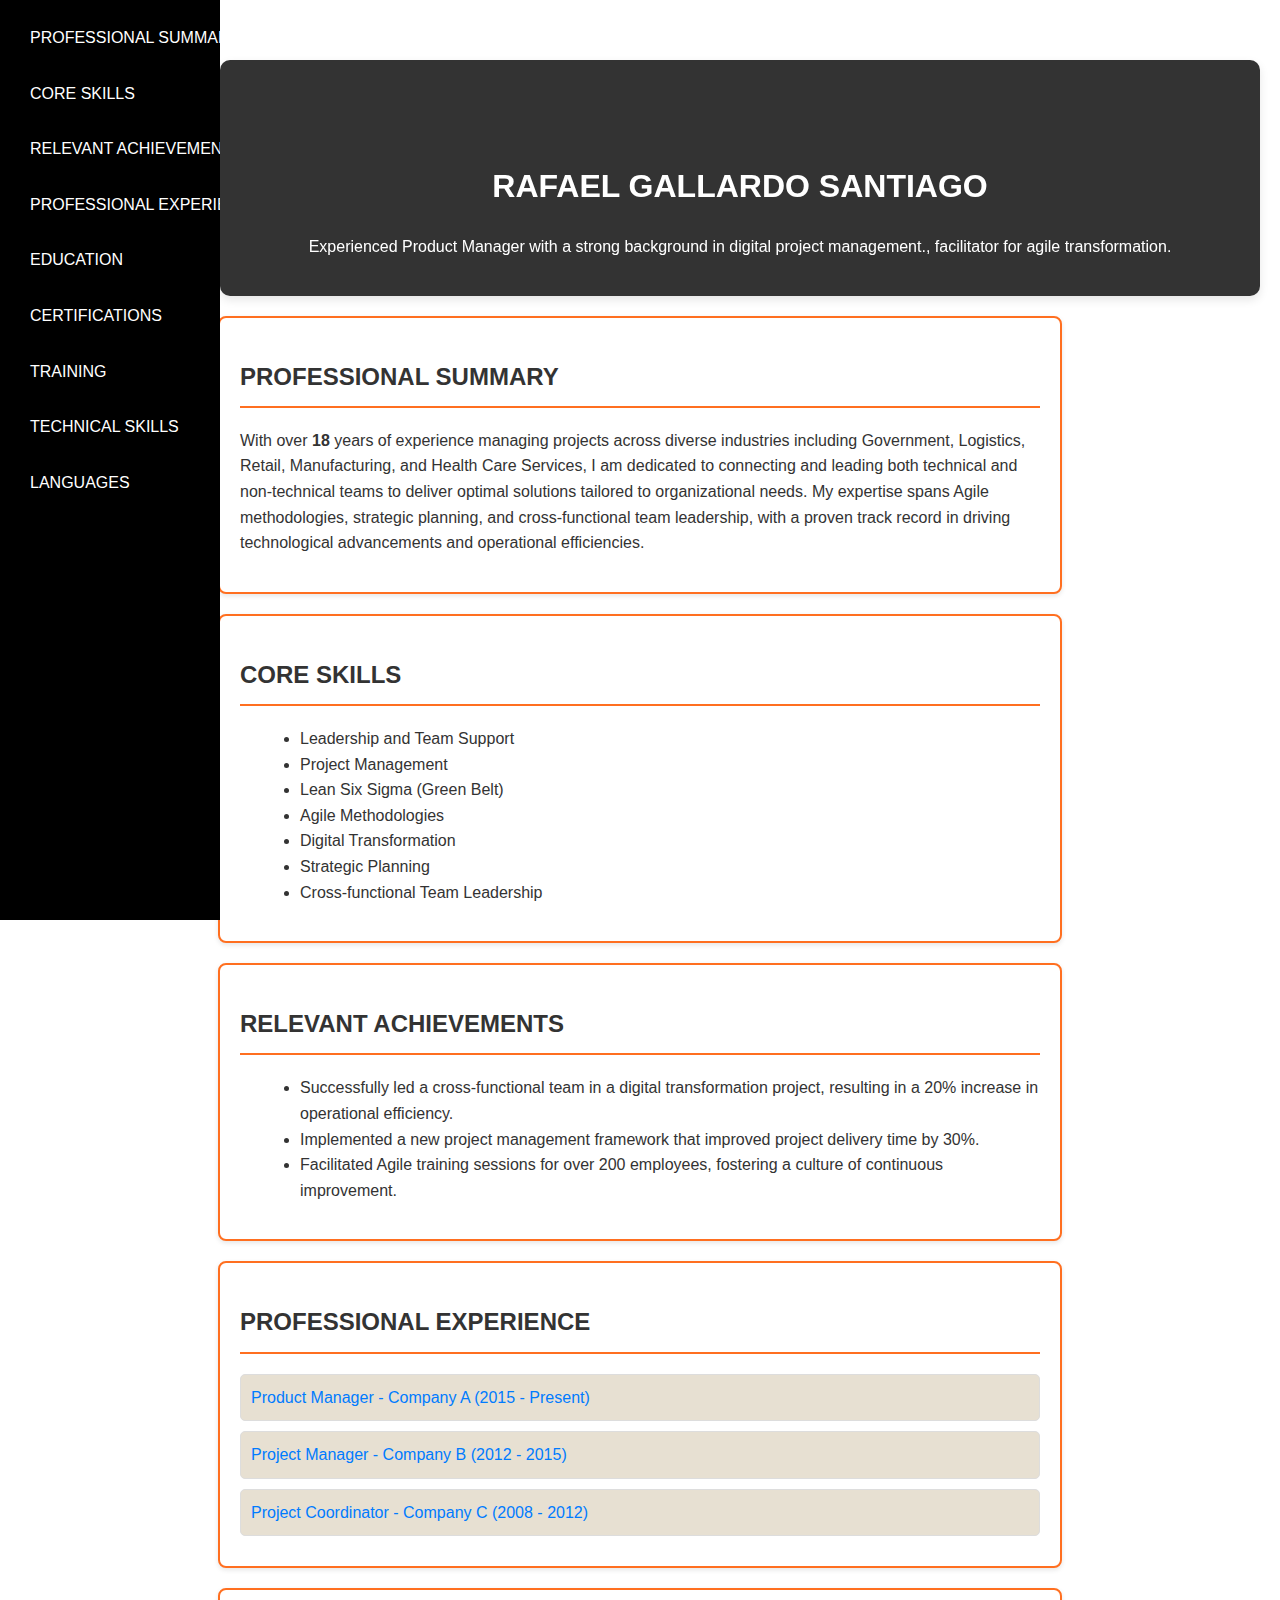
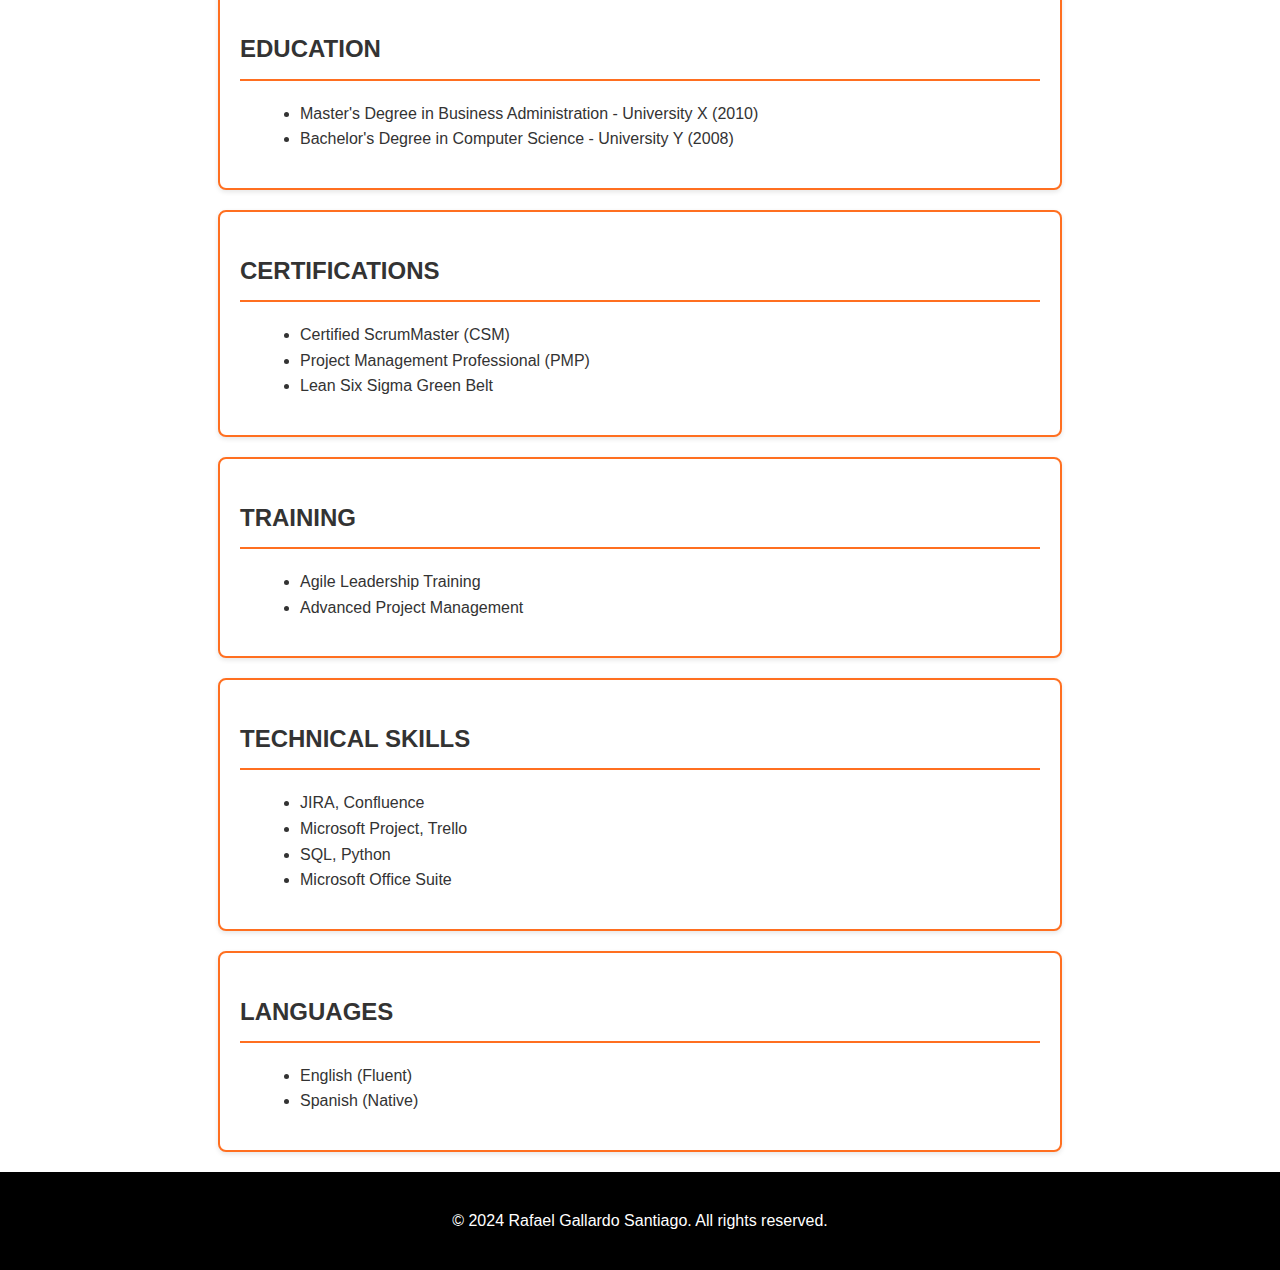
==== commit 14e4ea38: "Update Index2.html" ====
--- a/Index2.html
+++ b/Index2.html
@@ -118,10 +118,11 @@
         @media (min-width: 768px) {
             .navbar {
                 flex-direction: column; /* Dirección de la navbar en columna */
-                left: -220px; /* Oculto inicialmente */
+                left: 0; /* A la izquierda */
                 width: 200px; /* Ancho de la navbar */
                 height: 100%; /* Altura completa */
-                transition: left 0.3s; /* Transición suave al mostrar/ocultar */
+                position: fixed; /* Fija en la pantalla */
+                overflow-y: auto; /* Permitir desplazamiento vertical */
             }
             .navbar.show {
                 left: 0; /* Mostrar la navbar */
@@ -174,8 +175,8 @@
 
         <section id="core-skills"> <!-- Sección de habilidades clave -->
             <h2>CORE SKILLS</h2> <!-- Título de la sección -->
-            <ul> <!-- Lista de habilidades -->
-                <li>MES Implementation & Support</li> <!-- Habilidad 1 -->
+            <ul> <!-- Lista de habilidades clave -->
+                <li>Leadership and Team Support</li> <!-- Habilidad 1 -->
                 <li>Project Management</li> <!-- Habilidad 2 -->
                 <li>Lean Six Sigma (Green Belt)</li> <!-- Habilidad 3 -->
                 <li>Agile Methodologies</li> <!-- Habilidad 4 -->
@@ -270,4 +271,3 @@
     </script>
 </body>
 </html>
-
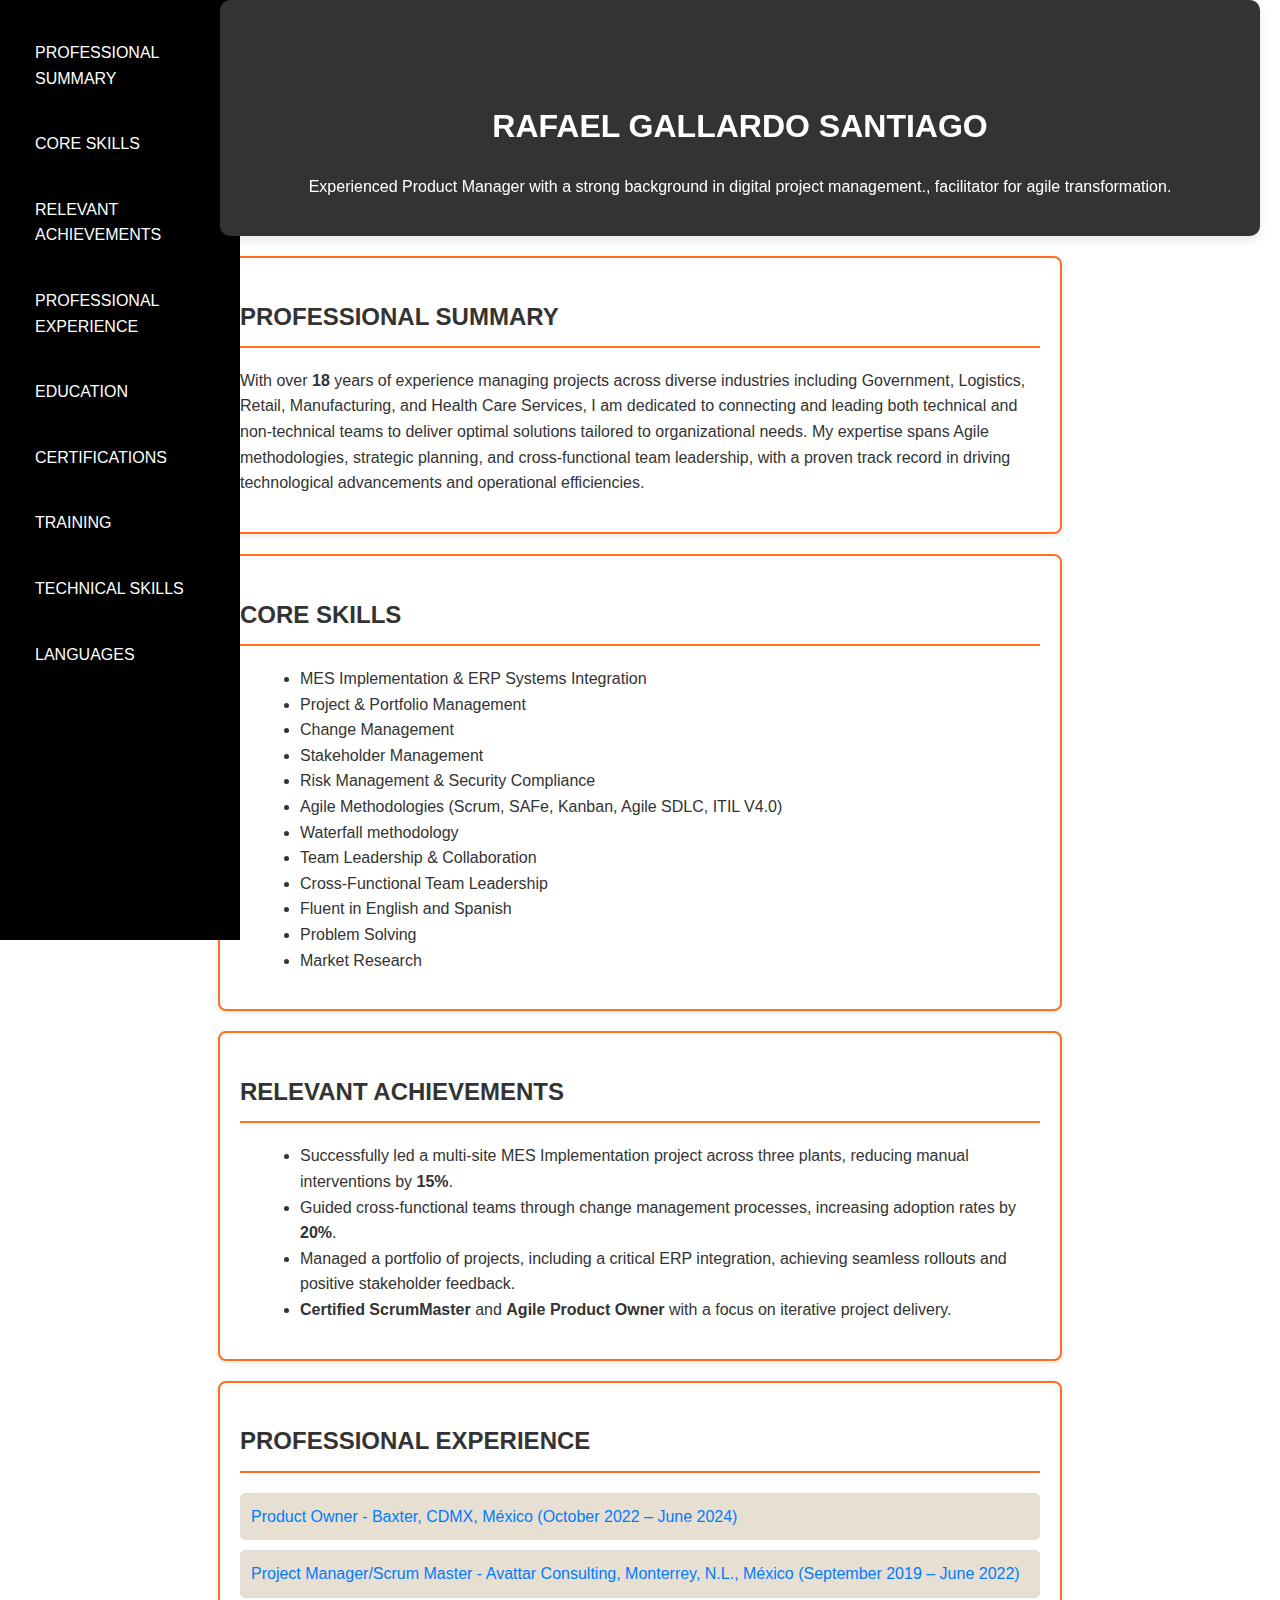
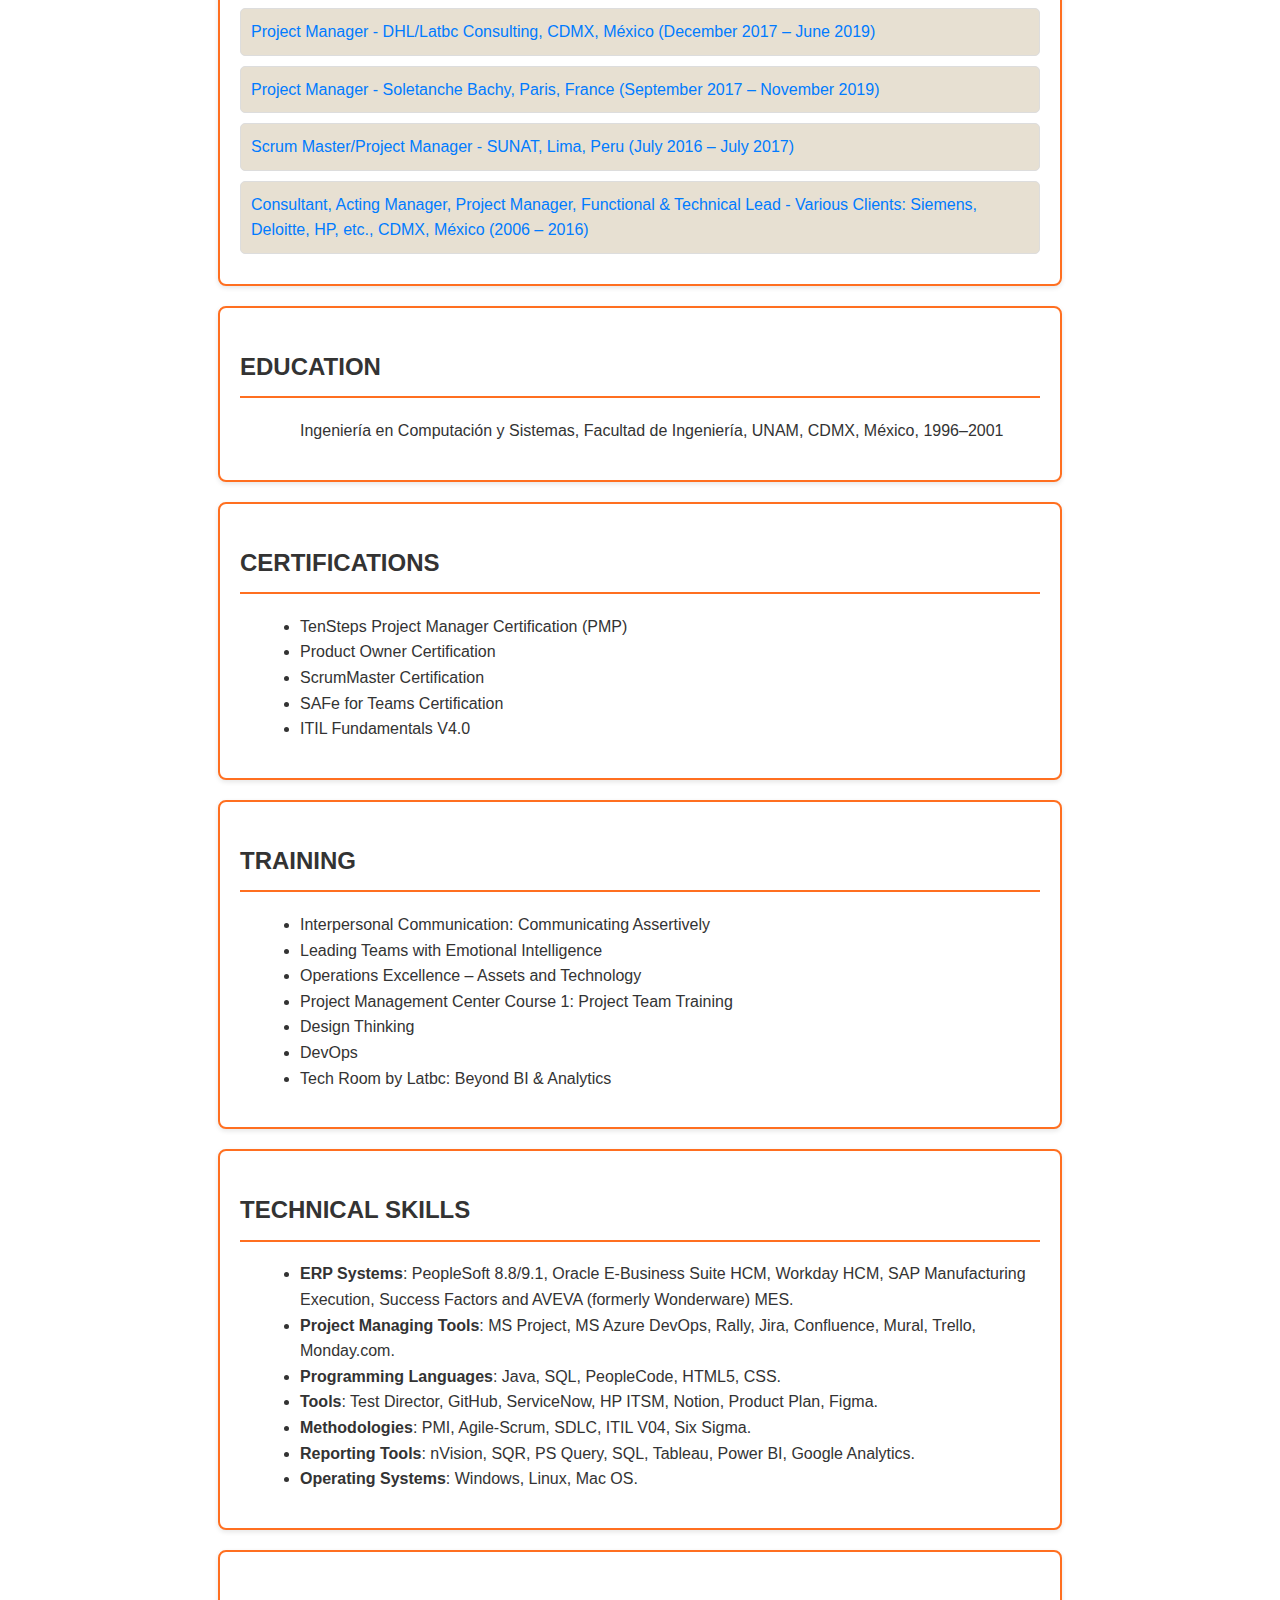
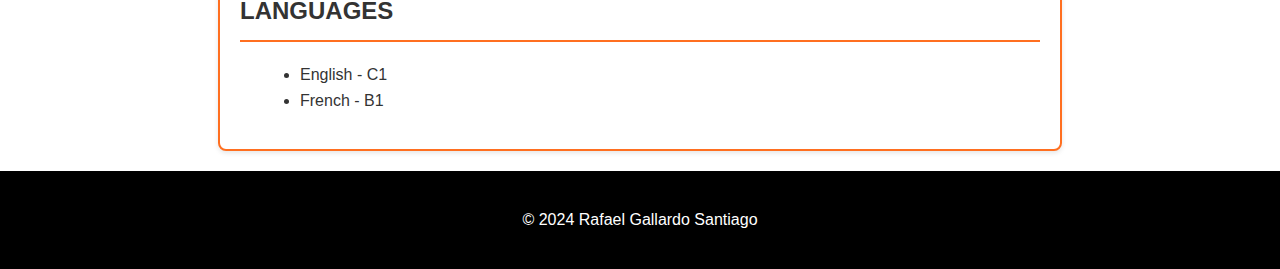
==== commit 0635e76c: "Update Index2.html" ====
--- a/Index2.html
+++ b/Index2.html
@@ -19,23 +19,27 @@
 
         .navbar {
             display: flex; /* Usar flexbox para la disposición */
-            flex-direction: row; /* Dirección de la navbar en fila */
+            flex-direction: column; /* Dirección de la navbar en columna */
             background: #000000; /* Color de fondo de la navbar */
-            padding: 10px; /* Relleno de la navbar */
+            padding: 20px; /* Relleno de la navbar */
             position: fixed; /* Fija en la pantalla */
             top: 0; /* Arriba de la pantalla */
-            left: 0; /* A la izquierda */
-            width: 100%; /* Ancho completo */
-            overflow-x: auto; /* Permitir desplazamiento horizontal */
-            white-space: nowrap; /* Evitar saltos de línea */
+            left: -220px; /* Oculto inicialmente */
+            width: 200px; /* Ancho de la navbar */
+            height: 100%; /* Altura completa */
             z-index: 999; /* Mantener por encima */
+            transition: left 0.3s; /* Transición suave al mostrar/ocultar */
+        }
+
+        .navbar.show {
+            left: 0; /* Mostrar la navbar */
         }
 
         .navbar a {
             color: #ffffff; /* Color de texto de los enlaces */
             text-decoration: none; /* Sin subrayado */
             padding: 15px; /* Relleno de los enlaces */
-            margin: 0 5px; /* Margen entre enlaces */
+            margin: 5px 0; /* Margen entre enlaces */
             transition: background 0.3s, color 0.3s, font-weight 0.3s; /* Transición suave */
             border-radius: 5px; /* Bordes redondeados */
             text-transform: uppercase; /* Texto en mayúsculas */
@@ -61,8 +65,7 @@
             background: #333333; /* Color de fondo del encabezado */
             color: #ffffff; /* Color del texto */
             border-radius: 10px; /* Bordes redondeados */
-            margin-top: 60px; /* Margen superior para evitar superposición con navbar */
-            margin-left: 20px; /* Margen a la izquierda */
+            margin-left: 220px; /* Margen a la izquierda */
             margin-right: 20px; /* Margen a la derecha */
             box-shadow: 0 4px 10px rgba(0, 0, 0, 0.1); /* Sombra */
         }
@@ -117,15 +120,7 @@
 
         @media (min-width: 768px) {
             .navbar {
-                flex-direction: column; /* Dirección de la navbar en columna */
-                left: 0; /* A la izquierda */
-                width: 200px; /* Ancho de la navbar */
-                height: 100%; /* Altura completa */
-                position: fixed; /* Fija en la pantalla */
-                overflow-y: auto; /* Permitir desplazamiento vertical */
-            }
-            .navbar.show {
-                left: 0; /* Mostrar la navbar */
+                left: 0; /* Siempre visible en pantallas más grandes */
             }
             .main-header {
                 margin-left: 220px; /* Margen a la izquierda para el encabezado */
@@ -175,99 +170,202 @@
 
         <section id="core-skills"> <!-- Sección de habilidades clave -->
             <h2>CORE SKILLS</h2> <!-- Título de la sección -->
-            <ul> <!-- Lista de habilidades clave -->
-                <li>Leadership and Team Support</li> <!-- Habilidad 1 -->
-                <li>Project Management</li> <!-- Habilidad 2 -->
-                <li>Lean Six Sigma (Green Belt)</li> <!-- Habilidad 3 -->
-                <li>Agile Methodologies</li> <!-- Habilidad 4 -->
-                <li>Digital Transformation</li> <!-- Habilidad 5 -->
-                <li>Strategic Planning</li> <!-- Habilidad 6 -->
-                <li>Cross-functional Team Leadership</li> <!-- Habilidad 7 -->
-            </ul>
-        </section>
-
-        <section id="achievements"> <!-- Sección de logros relevantes -->
+            <ul> <!-- Lista de habilidades -->
+                <li>MES Implementation & ERP Systems Integration</li>
+                <li>Project & Portfolio Management</li>
+                <li>Change Management</li>
+                <li>Stakeholder Management</li>
+                <li>Risk Management & Security Compliance</li>
+                <li>Agile Methodologies (Scrum, SAFe, Kanban, Agile SDLC, ITIL V4.0)</li>
+                <li>Waterfall methodology</li>
+                <li>Team Leadership & Collaboration</li>
+                <li>Cross-Functional Team Leadership</li>
+                <li>Fluent in English and Spanish</li>
+                <li>Problem Solving</li>
+                <li>Market Research</li>
+            </ul>
+        </section>
+
+        <section id="achievements"> <!-- Sección de logros -->
             <h2>RELEVANT ACHIEVEMENTS</h2> <!-- Título de la sección -->
             <ul> <!-- Lista de logros -->
-                <li>Successfully led a cross-functional team in a digital transformation project, resulting in a 20% increase in operational efficiency.</li> <!-- Logro 1 -->
-                <li>Implemented a new project management framework that improved project delivery time by 30%.</li> <!-- Logro 2 -->
-                <li>Facilitated Agile training sessions for over 200 employees, fostering a culture of continuous improvement.</li> <!-- Logro 3 -->
+                <li>Successfully led a multi-site MES Implementation project across three plants, reducing manual interventions by <strong>15%</strong>.</li>
+                <li>Guided cross-functional teams through change management processes, increasing adoption rates by <strong>20%</strong>.</li>
+                <li>Managed a portfolio of projects, including a critical ERP integration, achieving seamless rollouts and positive stakeholder feedback.</li>
+                <li><strong>Certified ScrumMaster</strong> and <strong>Agile Product Owner</strong> with a focus on iterative project delivery.</li>
             </ul>
         </section>
 
         <section id="experience"> <!-- Sección de experiencia profesional -->
             <h2>PROFESSIONAL EXPERIENCE</h2> <!-- Título de la sección -->
-            <div class="job-title" onclick="toggleDetails('job1-details')">Product Manager - Company A (2015 - Present)</div> <!-- Título de trabajo 1 -->
-            <div class="job-details" id="job1-details"> <!-- Detalles del trabajo 1 -->
-                <p>Leading a team of product owners and developers to deliver digital products that meet customer needs.</p> <!-- Descripción del trabajo 1 -->
-            </div>
-            <div class="job-title" onclick="toggleDetails('job2-details')">Project Manager - Company B (2012 - 2015)</div> <!-- Título de trabajo 2 -->
-            <div class="job-details" id="job2-details"> <!-- Detalles del trabajo 2 -->
-                <p>Managed multiple projects with budgets exceeding $1M, ensuring timely delivery and stakeholder satisfaction.</p> <!-- Descripción del trabajo 2 -->
-            </div>
-            <div class="job-title" onclick="toggleDetails('job3-details')">Project Coordinator - Company C (2008 - 2012)</div> <!-- Título de trabajo 3 -->
-            <div class="job-details" id="job3-details"> <!-- Detalles del trabajo 3 -->
-                <p>Supported project managers in coordinating project activities, schedules, and resources.</p> <!-- Descripción del trabajo 3 -->
-            </div>
+            <div class="job-title">Product Owner - Baxter, CDMX, México (October 2022 – June 2024)</div>
+            <div class="job-details">
+                <ul>
+                <li>Product & Integration Management: Spearheaded digital survey portal projects, enhancing customer engagement and aligning product strategy with customer needs.</li>
+                <li>Data Optimization: Managed data cleaning, reducing costs by 10% and optimizing workflows for AP automation and platform services.</li>
+                <li>Risk Management & Quality Assurance: Developed a Recovery Disaster Plan (RDP) and led security assessments to ensure compliance and system resilience.</li>
+                <li>Vendor Management & Collaboration: Managed relationships with SaaS vendors, supporting commercial teams and integrating technology solutions to improve customer experience.</li>
+                <li>Leadership & Delivery: Defined KPIs, led backlog management, and ensured seamless execution of platform-related projects.</li>
+                </ul>
+            </div>
+
+            <div class="job-title">Project Manager/Scrum Master - Avattar Consulting, Monterrey, N.L., México (September 2019 – June 2022)</div>
+            <div class="job-details">
+                <ul>
+                <li>Led MES and ITSM implementations, aligning with agile methodologies and driving key milestones.</li>
+                <li>Platform Services Development: Led ITSM and automation projects that aligned with the product roadmap, delivering solutions that improved business outcomes and customer satisfaction.</li>
+                <li>Portfolio & Process Management: Managed a portfolio of supply chain projects, executing strategic initiatives and achieving milestones on time.</li>
+                <li>Backlog & Roadmap Prioritization: Prioritized product backlogs based on business impact and customer needs, delivering results aligned with company objectives.</li>
+                <li>Agile Leadership: Promoted continuous improvement through Agile practices and led cross-functional teams in product execution.</li>
+                <li>Infrastructure & Operations Oversight: Supervised upgrades to support digital transformation initiatives and platform enhancements.</li>
+                </ul>
+            </div>
+
+            <div class="job-title">Project Manager - DHL/Latbc Consulting, CDMX, México (December 2017 – June 2019)</div>
+            <div class="job-details">
+                <ul>
+                    <li>HR Technology Transition: Directed the transition to new HR platforms, improving operational efficiency and ensuring seamless system integration.</li>
+                    <li>Project Portfolio Management: Managed a range of projects that aligned with company strategy, optimizing resources and improving platform stability.</li>
+                    <li>Drove change management efforts and facilitated collaboration between diverse global teams.</li>
+                    <li>Achieved a 10% cost reduction through effective risk mitigation and stakeholder communication.</li>
+                </ul>
+            </div>
+
+            <div class="job-title">Project Manager - Soletanche Bachy, Paris, France (September 2017 – November 2019)</div>
+            <div class="job-details">
+                <ul>
+                     <li>Financial Systems Integration: Led the integration of financial systems, streamlining AP processes to enhance platform performance and compliance with global standards.</li>
+                <li>Automation & Process Optimization: Implemented OCR solutions and workflow automation, improving operational efficiency for platform-based services.</li>
+                </ul>
+            </div>
+
+            <div class="job-title">Scrum Master/Project Manager - SUNAT, Lima, Peru (July 2016 – July 2017)</div>
+            <div class="job-details">
+                <ul>
+                    <li>Agile Product Development: Managed product backlogs and facilitated Scrum ceremonies to deliver key features for the financial services platform, ensuring compliance with regulatory requirements.</li>
+                <li>Compliance & Process Integration: Ensured that platform-related features complied with Peruvian legislation, driving successful system integrations and market launches.</li>
+                </ul>
+               </div>
+            <div class="job-title">Consultant, Acting Manager, Project Manager, Functional & Technical Lead - Various Clients: Siemens, Deloitte, HP, etc., CDMX, México (2006 – 2016)</div>
+            <div class="job-details">
+            <ul>
+                <li>Product & Systems Integration: Led digital transformation projects for HR and financial platforms, focusing on seamless integration and optimization for platform-based services.</li>
+                <li>Vendor Management: Defined project scopes, negotiated with vendors, and delivered solutions that bridged gaps in platform offerings for clients in healthcare, government, and retail sectors.</li>
+                <li>ERP Systems Migration: Directed ERP migrations, ensuring platform integrity and uninterrupted business operations.</li>
+            </ul>
+
+            </div>
+
+
+            <!-- Agregar más títulos de trabajo según sea necesario... -->
+
         </section>
 
         <section id="education"> <!-- Sección de educación -->
             <h2>EDUCATION</h2> <!-- Título de la sección -->
             <ul> <!-- Lista de educación -->
-                <li>Master's Degree in Business Administration - University X (2010)</li> <!-- Educación 1 -->
-                <li>Bachelor's Degree in Computer Science - University Y (2008)</li> <!-- Educación 2 -->
+                <p>Ingeniería en Computación y Sistemas, Facultad de Ingeniería, UNAM, CDMX, México, 1996–2001</p> <!-- Detalle de la educación -->
             </ul>
         </section>
 
         <section id="certifications"> <!-- Sección de certificaciones -->
             <h2>CERTIFICATIONS</h2> <!-- Título de la sección -->
             <ul> <!-- Lista de certificaciones -->
-                <li>Certified ScrumMaster (CSM)</li> <!-- Certificación 1 -->
-                <li>Project Management Professional (PMP)</li> <!-- Certificación 2 -->
-                <li>Lean Six Sigma Green Belt</li> <!-- Certificación 3 -->
+                <li>TenSteps Project Manager Certification (PMP)</li>
+                <li>Product Owner Certification</li>
+                <li>ScrumMaster Certification</li>
+                <li>SAFe for Teams Certification</li>
+                <li>ITIL Fundamentals V4.0</li>
             </ul>
         </section>
 
         <section id="training"> <!-- Sección de formación -->
             <h2>TRAINING</h2> <!-- Título de la sección -->
             <ul> <!-- Lista de formación -->
-                <li>Agile Leadership Training</li> <!-- Formación 1 -->
-                <li>Advanced Project Management</li> <!-- Formación 2 -->
+                <li>Interpersonal Communication: Communicating Assertively</li>
+                <li>Leading Teams with Emotional Intelligence</li>
+                <li>Operations Excellence – Assets and Technology</li>
+                <li>Project Management Center Course 1: Project Team Training</li>
+                <li>Design Thinking</li>
+                <li>DevOps</li>
+                <li>Tech Room by Latbc: Beyond BI & Analytics</li>
+
             </ul>
         </section>
 
         <section id="technical-skills"> <!-- Sección de habilidades técnicas -->
             <h2>TECHNICAL SKILLS</h2> <!-- Título de la sección -->
             <ul> <!-- Lista de habilidades técnicas -->
-                <li>JIRA, Confluence</li> <!-- Habilidad técnica 1 -->
-                <li>Microsoft Project, Trello</li> <!-- Habilidad técnica 2 -->
-                <li>SQL, Python</li> <!-- Habilidad técnica 3 -->
-                <li>Microsoft Office Suite</li> <!-- Habilidad técnica 4 -->
+                <li><strong>ERP Systems</strong>: PeopleSoft 8.8/9.1, Oracle E-Business Suite HCM, Workday HCM, SAP Manufacturing Execution, Success Factors and AVEVA (formerly Wonderware) MES.</li>
+                <li><strong>Project Managing Tools</strong>: MS Project, MS Azure DevOps, Rally, Jira, Confluence, Mural, Trello, Monday.com.</li>
+                <li><strong>Programming Languages</strong>: Java, SQL, PeopleCode, HTML5, CSS.</li>
+                <li><strong>Tools</strong>: Test Director, GitHub, ServiceNow, HP ITSM, Notion, Product Plan, Figma.</li>
+                <li><strong>Methodologies</strong>: PMI, Agile-Scrum, SDLC, ITIL V04, Six Sigma.</li>
+                <li><strong>Reporting Tools</strong>: nVision, SQR, PS Query, SQL, Tableau, Power BI, Google Analytics.</li>
+                <li><strong>Operating Systems</strong>: Windows, Linux, Mac OS.</li>
             </ul>
         </section>
 
         <section id="languages"> <!-- Sección de idiomas -->
             <h2>LANGUAGES</h2> <!-- Título de la sección -->
             <ul> <!-- Lista de idiomas -->
-                <li>English (Fluent)</li> <!-- Idioma 1 -->
-                <li>Spanish (Native)</li> <!-- Idioma 2 -->
+                <li>English - C1</li>
+                <li>French - B1</li>
             </ul>
         </section>
     </main>
 
     <footer> <!-- Pie de página -->
-        <p>&copy; 2024 Rafael Gallardo Santiago. All rights reserved.</p> <!-- Texto de derechos de autor -->
+        <p>&copy; 2024 Rafael Gallardo Santiago</p> <!-- Contenido del pie de página -->
     </footer>
 
     <script>
-        function toggleDetails(id) { // Función para alternar detalles
-            var details = document.getElementById(id); // Obtener detalles
-            if (details.style.display === "none" || details.style.display === "") { // Comprobar si está oculto
-                details.style.display = "block"; // Mostrar detalles
-            } else {
-                details.style.display = "none"; // Ocultar detalles
-            }
-        }
+        // Mostrar/ocultar navbar en móviles basado en proximidad del mouse
+        let navbar = document.querySelector('.navbar'); // Seleccionar la navbar
+        let navbarVisible = false; // Estado de visibilidad de la navbar
+
+        // Mostrar la navbar si el mouse se acerca
+        document.addEventListener('mousemove', (event) => {
+            if (window.innerWidth <= 768) { // Solo en dispositivos móviles
+                if (event.clientX < 100 && !navbarVisible) { // Mouse cerca del borde izquierdo
+                    navbar.classList.add('show'); // Agregar clase para mostrar
+                    navbarVisible = true; // Cambiar estado a visible
+                } else if (event.clientX >= 100 && navbarVisible) { // Mouse alejado
+                    navbar.classList.remove('show'); // Remover clase para ocultar
+                    navbarVisible = false; // Cambiar estado a oculto
+                }
+            }
+        });
+
+        // Mostrar/ocultar detalles de trabajo y cerrar otros detalles
+        const jobTitles = document.querySelectorAll('.job-title'); // Seleccionar todos los títulos de trabajo
+        jobTitles.forEach(jobTitle => {
+            jobTitle.addEventListener('click', () => {
+                const details = jobTitle.nextElementSibling; // Obtener detalles del trabajo seleccionado
+                const allDetails = document.querySelectorAll('.job-details'); // Seleccionar todos los detalles
+                allDetails.forEach(detail => {
+                    if (detail !== details) detail.classList.remove('show'); // Cerrar otros detalles
+                });
+                details.classList.toggle('show'); // Alternar el detalle del trabajo seleccionado
+            });
+        });
+
+        // Resaltar enlace activo en la barra de navegación
+        const links = document.querySelectorAll('.navbar a'); // Seleccionar todos los enlaces de la navbar
+        links.forEach(link => {
+            link.addEventListener('click', () => {
+                links.forEach(l => l.classList.remove('active')); // Remover clase activa de todos
+                link.classList.add('active'); // Agregar clase activa al enlace seleccionado
+            });
+        });
+
+        // Cerrar todos los detalles de trabajo al hacer clic en cualquier parte de la página
+        document.addEventListener('click', (event) => {
+            if (!event.target.closest('.job-title') && !event.target.closest('.job-details')) { // Si no se hace clic en un título o detalle
+                const allDetails = document.querySelectorAll('.job-details'); // Seleccionar todos los detalles
+                allDetails.forEach(detail => detail.classList.remove('show')); // Cerrar todos
+            }
+        });
     </script>
 </body>
 </html>
